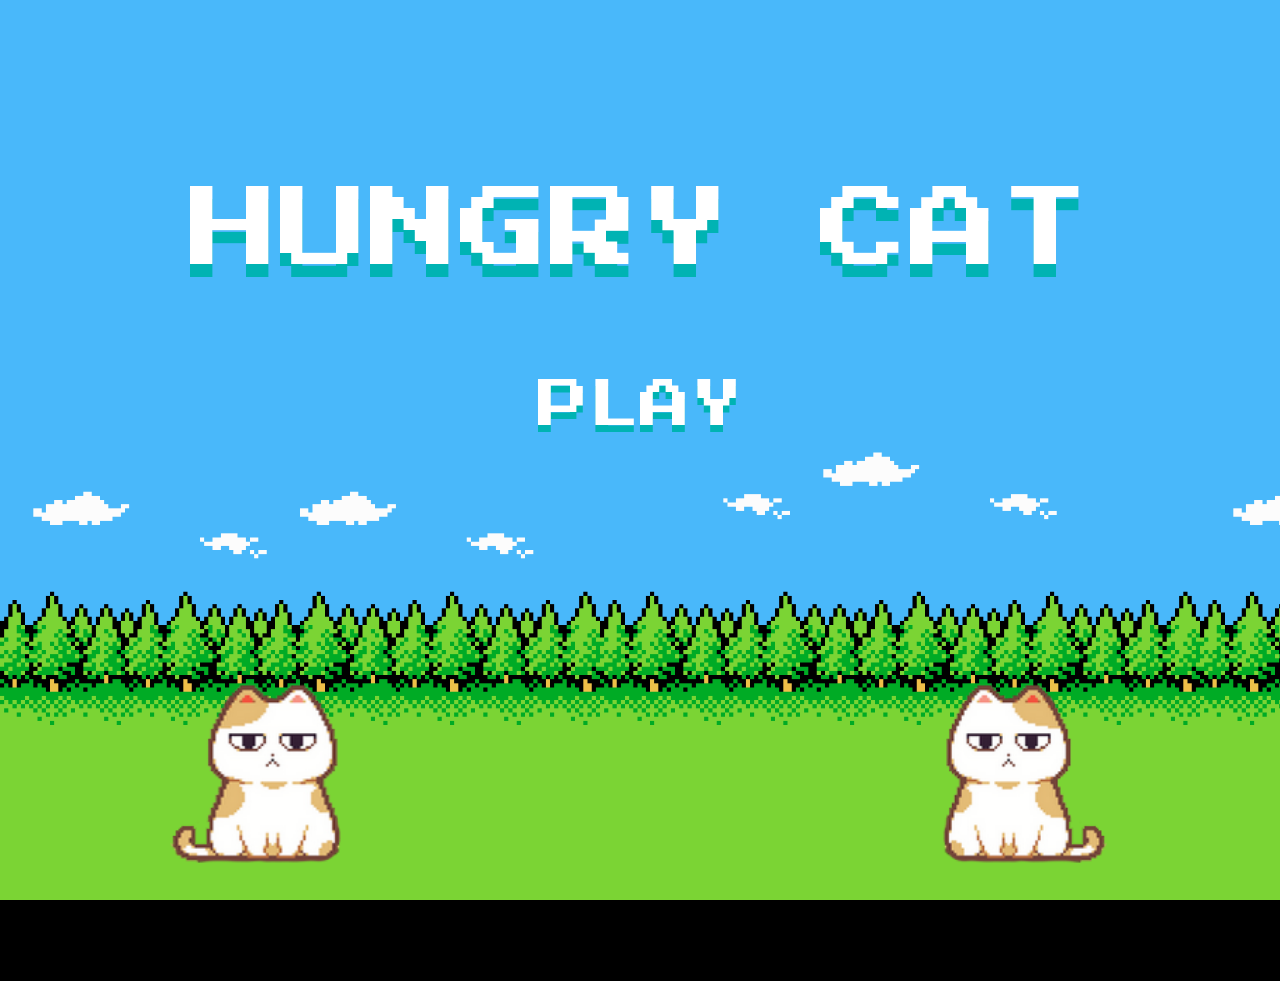
==== hungry-cat/index.html @ a3150f73 "Update index.html" ====
<!DOCTYPE html>
<html>
<head>
	<title>Hungry Cat</title>
	<meta charset=utf-8>
	<meta name=description content="">
	<meta name=viewport content="width=device-width, initial-scale=1">
	<link href="https://fonts.googleapis.com/css?family=Press+Start+2P&display=swap" rel="stylesheet">

	<style type="text/css">
	body{
		margin:0;
		font-family: sans-serif;
		background: black;
		-webkit-touch-callout: none;
		-webkit-text-security: none;
		-webkit-user-select: none;
	}
	#wrap{
		width: 100%;
		height: 100vh;
		position: relative;
		background-image: url('background.png');
		background-size: cover;
	}

	.unit1{
		height: 20%;
		width: 20%;
		background-size: contain;
		background-position: center;
		background-repeat: no-repeat;
		position: absolute;
		top: 0%;
		left: 0%;
		transition: all .1s;
	}
	.unit2{
		height: 20%;
		width: 20%;
		background-size: contain;
		background-position: center;
		background-repeat: no-repeat;
		position: absolute;
		top: 0%;
		left: 0%;
		transition: all .1s;
	}
	.u0{
		background-image: url('bomb.png');
		transform: scale(0.3);
	}
	.u1{
		background-image: url('fish.png');
		transform: scale(0.3);
	}
	.u2{
		background-image: url('fish.png');
		transform: scale(0.3);
	}
	.u3{
		background-image: url('blank.png');
		transform: scale(0.3);
	}
	.u3{
		background-image: url('blank.png');
		transform: scale(0.3);
	}
	#cat1{
		background-image: url('cat1.png');
		height: 20%;
		width: 20%;
		background-size: contain;
		background-position: center bottom;
		background-repeat: no-repeat;
		position: absolute;
		transition: all .1s;
		transform: scale(1);
	}
	#cat2{
		background-image: url('cat2.png');
		height: 20%;
		width: 20%;
		background-size: contain;
		background-position: center bottom;
		background-repeat: no-repeat;
		position: absolute;
		transition: all .1s;
		transform: scale(1);
	}
	#cat1_catch{
		background-image: url('cat1_catch.png');
		height: 20%;
		width: 20%;
		background-size: contain;
		background-position: center bottom;
		background-repeat: no-repeat;
		position: absolute;
		transition: all .1s;
		transform: scale(0);
	}
	#cat2_catch{
		background-image: url('cat2_catch.png');
		height: 20%;
		width: 20%;
		background-size: contain;
		background-position: center bottom;
		background-repeat: no-repeat;
		position: absolute;
		transition: all .1s;
		transform: scale(0);
	}
	#cat1_bomb{
		background-image: url('cat1_bomb.png');
		height: 20%;
		width: 20%;
		background-size: contain;
		background-position: center bottom;
		background-repeat: no-repeat;
		position: absolute;
		transition: all .1s;
		transform: scale(0);
	}
	#cat2_bomb{
		background-image: url('cat2_bomb.png');
		height: 20%;
		width: 20%;
		background-size: contain;
		background-position: center bottom;
		background-repeat: no-repeat;
		position: absolute;
		transition: all .1s;
		transform: scale(0);
	}
	#cat1_miss{
		background-image: url('cat1_miss.png');
		height: 20%;
		width: 20%;
		background-size: contain;
		background-position: center bottom;
		background-repeat: no-repeat;
		position: absolute;
		transition: all .1s;
		transform: scale(0);
	}
	#cat2_miss{
		background-image: url('cat2_miss.png');
		height: 20%;
		width: 20%;
		background-size: contain;
		background-position: center bottom;
		background-repeat: no-repeat;
		position: absolute;
		transition: all .1s;
		transform: scale(0);
	}
	#cat1_boom{
		background-image: url('boom.png');
		height: 40%;
		width: 40%;
		background-size: contain;
		background-position: center bottom;
		background-repeat: no-repeat;
		position: absolute;
		transition: all .25s;
		transform: scale(0);
	}
	#cat2_boom{
		background-image: url('boom.png');
		height: 40%;
		width: 40%;
		background-size: contain;
		background-position: center bottom;
		background-repeat: no-repeat;
		position: absolute;
		transition: all .25s;
		transform: scale(0);
	}
	#cat1_blank{
		background-image: url('blank.png');
		height: 50%;
		width: 40%;
		background-size: contain;
		background-position: center bottom;
		background-repeat: no-repeat;
		position: absolute;
		transform: scale(1);
		-webkit-text-security: none;
	}
	#cat2_blank{
		background-image: url('blank.png');
		height: 50%;
		width: 40%;
		background-size: contain;
		background-position: center bottom;
		background-repeat: no-repeat;
		position: absolute;
		transform: scale(1);
		-webkit-text-security: none;
	}

	#score {
		color: #f0f0f0;
    	text-shadow: 0em 0.14em #00B3B3;
		font-family: 'Press Start 2P', cursive;
		font-size: 7em;
		height: 50vh;
		display: flex;
		align-items: center;
		justify-content: center;
		transition: all .1s;
		transform: scale(0);
		-webkit-text-security: none;
	}

	#menu {
			width: 100%;
			height: 80vh;
			position: absolute;
			top: 0;
			left: 0;
			z-index: 10000;
			display: flex;
			align-items: center;
			justify-content: center;
			transition: all .1s;
			-webkit-text-security: none;
		}

    #name {
			color: white;
			justify-content: center;
			display: flex;
			transition: all .1s;
			-webkit-text-security: none;
		}
	#play {
			color: white;
			justify-content: center;
			display: flex;
			transition: all .1s;
			cursor: pointer;
			-webkit-text-security: none;
		}
    #name>div {
    		font-family: 'Press Start 2P', cursive;
    		text-shadow: 0em 0.14em #00B3B3;
			font-size: 7vw;
			margin: auto;
			border-radius: 1.25rem;
			user-select: none;
			transition: all .1s;
		}
	#play>div {
			font-family: 'Press Start 2P', cursive;
			text-shadow: 0em 0.14em #00B3B3;
			font-size: 4vw;
			padding: 0.05em 0.5em;
			margin: 2em;
			border-radius: 1.25rem;			
			transition: all .1s;
		}

	[x="0"]{left:-5%;}
	[x="1"]{left:-5%;}
	[x="2"]{left:0%;}
	[x="3"]{left:5%;}
	[x="4"]{left:10%;}
	[x="5"]{left:15%;}
	[x="6"]{left:20%;}
	[x="7"]{left:25%;}
	[x="8"]{left:30%;}
	[x="9"]{left:35%;}
	[x="10"]{left:40%;}
	[x="11"]{left:45%;}
	[x="12"]{left:50%;}
	[x="13"]{left:55%;}
	[x="14"]{left:60%;}
	[x="15"]{left:65%;}
	[x="16"]{left:70%;}
	[x="17"]{left:75%;}
	[x="18"]{left:80%;}
	[x="19"]{left:85%;}

	[y="0"]{top:20%;}
	[y="1"]{top:15%;}
	[y="2"]{top:10%;}
	[y="3"]{top:5%;}
	[y="4"]{top:3%;}
	[y="5"]{top:5%;}
	[y="6"]{top:9%;}
	[y="7"]{top:14%;}
	[y="8"]{top:20%;}
	[y="9"]{top:27%;}
	[y="10"]{top:37%;}
	[y="11"]{top:45%;}
	[y="12"]{top:52%;}
	[y="13"]{top:59%;}
	[y="14"]{top:66%;}
	[y="15"]{top:72%;}
	[y="16"]{top:70%;}
	[y="17"]{top:75%;}
	[y="18"]{top:76%;}
</style>
</head>
<body>
	<div id="menu">
		<div id="innerMenu">
			<div id="name">
				<div>HUNGRY CAT</div>
			</div>
			<div id="play" onclick="gameStart()">
				<div>PLAY</div>
			</div>
		</div>
	</div>

	<div id="wrap">
		
		<div id="score"></div>		
		<div id="cat1_catch" x="4" y="18"></div>
		<div id="cat2_catch" x="16" y="18"></div>
		<div id="cat1" x="4" y="18"></div>
		<div id="cat2" x="16" y="18"></div>
		<div id="cat1_bomb" x="4" y="18"></div>
		<div id="cat2_bomb" x="16" y="18"></div>
		<div id="cat1_miss" x="4" y="18"></div>
		<div id="cat2_miss" x="16" y="18"></div>
		<div id="cat1_boom" x="2" y="13"></div>
		<div id="cat2_boom" x="14" y="13"></div>
		<div id="cat1_blank" x="2" y="13" ontouchstart="cat_catch(1)" ontouchend="cat_dont(1)"></div>
		<div id="cat2_blank" x="14" y="13" ontouchstart="cat_catch(2)" ontouchend="cat_dont(2)"></div>
	</div>
<!-- onclick="control_cat(1)"  -->
	
	<script>
		nowID = 0;
		score = 0;
		cat1_status = 0;
		cat2_status = 0;
		control = 0;

		function gameStart() {

			let u1 = document.querySelectorAll(".unit1");
			for (var i = 0; i < u1.length; i++) {
				u1[i].outerHTML = "";
			}

			let u2 = document.querySelectorAll(".unit2");
			for (var i = 0; i < u2.length; i++) {
				u2[i].outerHTML = "";
			}

			letplay1 = setInterval(function(){newUnit1();},450)
			letplay2 = setInterval(function(){newUnit2();},450)
			skyfall1 = setInterval(function(){falling1();},120)
			skyfall2 = setInterval(function(){falling2();},120)
			control = 1;
			score = 0;
			cat1_status = 0;
			cat2_status = 0;

			cat1.style.transform = 'scale(1)';
        	cat1_catch.style.transform = 'scale(0)';
        	cat1_bomb.style.transform = 'scale(0)';
        	cat1_miss.style.transform = 'scale(0)';
        	cat1_boom.style.transform = 'scale(0)';
        	
        	cat2.style.transform = 'scale(1)';
        	cat2_catch.style.transform = 'scale(0)';
        	cat2_bomb.style.transform = 'scale(0)';
        	cat2_miss.style.transform = 'scale(0)';
        	cat2_boom.style.transform = 'scale(0)';
        	

			document.getElementById('name').style.transform = 'scale(0)';
			document.getElementById('play').style.transform = 'scale(0)';
			document.getElementById('score').style.transform = 'scale(1)';
			document.getElementById('score').innerHTML = 0;

			clearInterval(cat1_boom_ani);
        	clearInterval(cat2_boom_ani);

		}

		

		function newUnit1(){
			let u = document.createElement("div");
			u.setAttribute("x", 1);
			u.setAttribute("y", 0);
			u.setAttribute("class","unit1 u"+rand(5));
			u.setAttribute("id","unit1_"+nowID);
			wrap.appendChild(u);
			nowID++;
		}

		function newUnit2(){
			let u = document.createElement("div");
			u.setAttribute("x", 19);
			u.setAttribute("y", 0);
			u.setAttribute("class","unit2 u"+rand(5));
			u.setAttribute("id","unit2_"+nowID);
			wrap.appendChild(u);
			nowID++;
		}

		function falling1() {
			let u = document.querySelectorAll(".unit1");
			for (var i = 0; i < u.length; i++) {
				let nowY = u[i].getAttribute("y");
				let nowX = u[i].getAttribute("x");
				nowY = parseInt(nowY);
				nowX = parseInt(nowX);
				u[i].setAttribute("x", nowX + 1);
				u[i].setAttribute("y", nowY + 1);

				if (nowY == 15 && nowX == 16) {

					if (cat2_status == 1) {

	                    if (document.getElementsByClassName("unit1")[i].className == "unit1"+" "+"u"+1 == true 
	                    	||document.getElementsByClassName("unit1")[i].className == "unit1"+" "+"u"+2 == true){

	                            score++;
	                            document.getElementById('score').innerHTML = score;

	                    }else if (document.getElementsByClassName("unit1")[i].className == "unit1"+" "+"u"+0 == true ){

	                        	bomb(2);

	                    }

	                    u[i].outerHTML = "";

	                }

	                else if (cat2_status == 0) {

	                	if (document.getElementsByClassName("unit1")[i].className == "unit1"+" "+"u"+1 == true 
	                    	||document.getElementsByClassName("unit1")[i].className == "unit1"+" "+"u"+2 == true){

	                            miss();

	                    }

	                }

                }else if (nowY == 18) {

                    u[i].outerHTML = "";

                }
			}
		}

		function falling2() {
			let u = document.querySelectorAll(".unit2");
			for (var i = 0; i < u.length; i++) {
				let nowY = u[i].getAttribute("y");
				let nowX = u[i].getAttribute("x");
				nowY = parseInt(nowY);
				nowX = parseInt(nowX);
				u[i].setAttribute("x", nowX - 1);
				u[i].setAttribute("y", nowY + 1);
				if (nowY == 15 && nowX == 4) {

					if (cat1_status == 1) {

	                    if (document.getElementsByClassName("unit2")[i].className == "unit2"+" "+"u"+1 == true 
	                    	||document.getElementsByClassName("unit2")[i].className == "unit2"+" "+"u"+2 == true){

	                            score++;
	                        	document.getElementById('score').innerHTML = score;

	                    }else if (document.getElementsByClassName("unit2")[i].className == "unit2"+" "+"u"+0 == true ){

	                            bomb(1);

	                    }

						u[i].outerHTML = "";

	                }
					else if (cat1_status == 0) {
	                	if (document.getElementsByClassName("unit2")[i].className == "unit2"+" "+"u"+1 == true 
	                    	||document.getElementsByClassName("unit2")[i].className == "unit2"+" "+"u"+2 == true){

	                            miss();

	                    }

	                }
                }else if (nowY == 18) {

                    u[i].outerHTML = "";

                }

			}

		}

		function bomb(event) {

			stop();

            cat1.style.transform = 'scale(0)';
        	cat1_catch.style.transform = 'scale(0)';
        	cat2.style.transform = 'scale(0)';
        	cat2_catch.style.transform = 'scale(0)';

			if (event == 1) {
        		cat1_boom.style.transform = 'scale(1)';
        		cat1_bomb.style.transform = 'scale(1)';
        		cat2_miss.style.transform = 'scale(1)';
        		cat1_boom_ani = setInterval(function() {cat1_boom.style.transform = "scale(0)";},250);
			}
			if (event == 2) {
				cat2_boom.style.transform = 'scale(1)';
        		cat1_miss.style.transform = 'scale(1)';
        		cat2_bomb.style.transform = 'scale(1)';
        		cat2_boom_ani = setInterval(function() {cat2_boom.style.transform = "scale(0)";},250);
			}

			document.getElementById('play').style.transform = 'scale(1)';

		}

		function miss() {

			stop();

            cat1.style.transform = 'scale(0)';
        	cat1_catch.style.transform = 'scale(0)';
        	cat2.style.transform = 'scale(0)';
        	cat2_catch.style.transform = 'scale(0)';
        	cat1_miss.style.transform = 'scale(1)';
        	cat2_miss.style.transform = 'scale(1)';

        	document.getElementById('play').style.transform = 'scale(1)';

		}

		function stop() {

			clearInterval(letplay1);
            clearInterval(skyfall1);
            clearInterval(letplay2);
            clearInterval(skyfall2);
            control = 0;

		}

		function cat_catch(num) {

			if (num == 1) {

				if (cat1_status == 0 && control == 1) {

					cat1.style.transform = 'scale(0)';
					cat1_catch.style.transform = 'scale(1)';
					cat1_status = 1;
				}

			}

			if (num == 2) {

				if (cat2_status == 0 && control == 1) {

					cat2.style.transform = 'scale(0)';
        			cat2_catch.style.transform = 'scale(1)';
        			cat2_status = 1;
        		}
					
			}

		}

		function cat_dont(number) {

			if (number == 1) {

				if (cat1_status == 1 && control == 1) {

					cat1_catch.style.transform = 'scale(0)';
        			cat1.style.transform = 'scale(1)';
        			cat1_status = 0;
        		}

			}

			if (number == 2) {

				if (cat2_status == 1 && control == 1) {

					cat2_catch.style.transform = 'scale(0)';
        			cat2.style.transform = 'scale(1)';
        			cat2_status = 0;
        		}
					
			}

		}

		// function control_cat(control_state) {

		// 	if (control_state == 1) {

		// 		if (cat1_status == 0 && control == 1) {

		// 			cat1.style.transform = 'scale(0)';
		// 			cat1_catch.style.transform = 'scale(1)';
		// 			cat1_status = 1;

		// 		} else if (cat1_status == 1 && control == 1) {

		// 			cat1_catch.style.transform = 'scale(0)';
  //       			cat1.style.transform = 'scale(1)';
  //       			cat1_status = 0;
  //       		}

		// 	}

		// 	if (control_state == 2) {

		// 		if (cat2_status == 0 && control == 1) {

		// 			cat2.style.transform = 'scale(0)';
  //       			cat2_catch.style.transform = 'scale(1)';
  //       			cat2_status = 1;

  //       		} else if (cat2_status == 1 && control == 1) {

		// 			cat2_catch.style.transform = 'scale(0)';
  //       			cat2.style.transform = 'scale(1)';
  //       			cat2_status = 0;
  //       		}
					
		// 	}

		// }

        window.onkeydown = function (e) {
        var code = e.keyCode ? e.keyCode : e.which;

        if (code === 13 && control == 0) {
        	gameStart();
        }

        if (code === 37 && cat1_status == 0 && control == 1) {
        	cat1.style.transform = 'scale(0)';
        	cat1_catch.style.transform = 'scale(1)';
        	cat1_status = 1;	
        }

        else if (code === 37 && cat1_status == 1 && control == 1) {
        	cat1_catch.style.transform = 'scale(0)';
        	cat1.style.transform = 'scale(1)';
        	cat1_status = 0;
        }

        if (code === 39 && cat2_status == 0 && control == 1) {
        	cat2.style.transform = 'scale(0)';
        	cat2_catch.style.transform = 'scale(1)';
        	cat2_status = 1;
        }

        else if (code === 39 && cat2_status == 1 && control == 1) {
        	cat2_catch.style.transform = 'scale(0)';
        	cat2.style.transform = 'scale(1)';
        	cat2_status = 0;
        }};

        function rand(max) {
			return Math.floor(Math.random() * Math.floor(max));
		}

	</script>
</body>
</html>
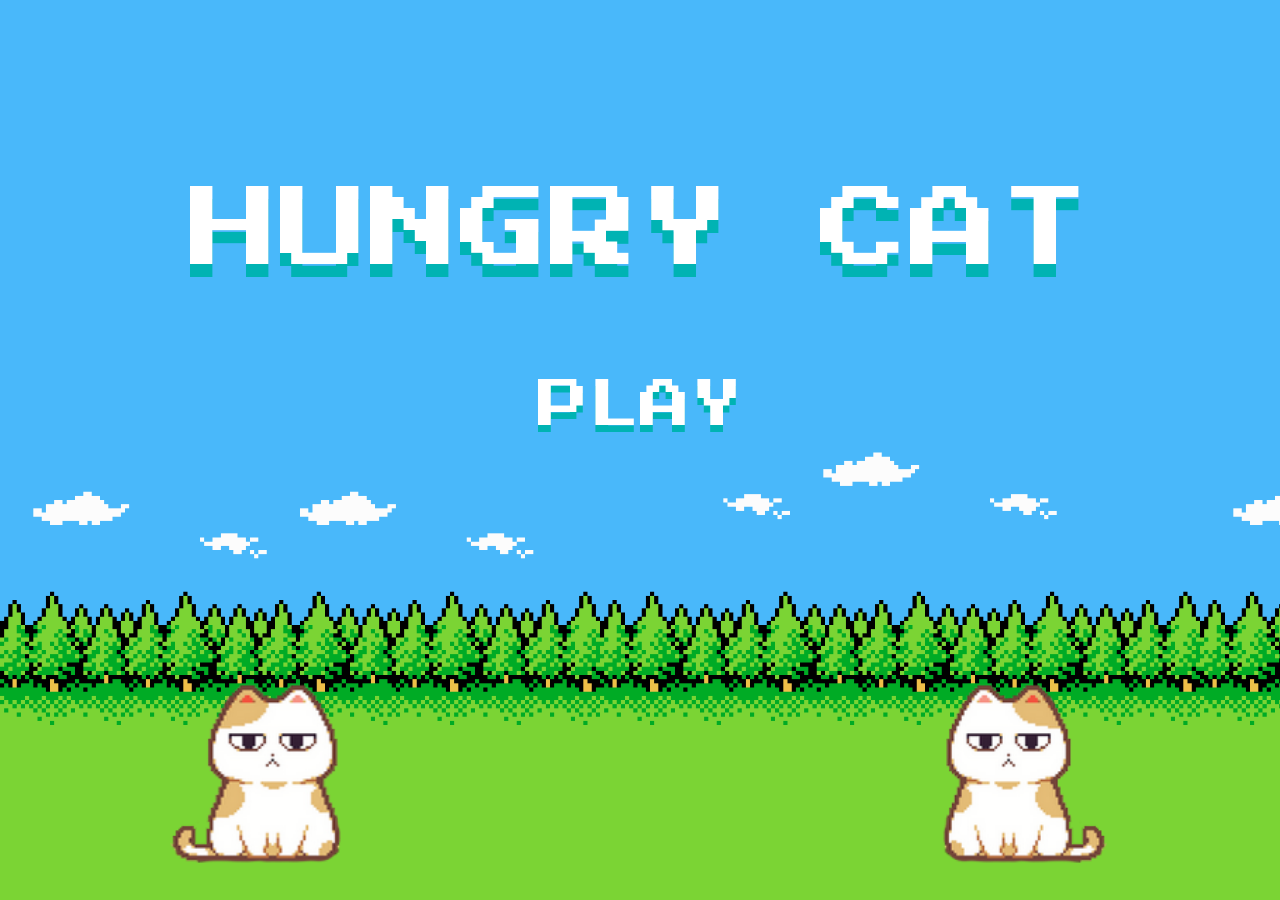
==== commit eb437bf9: "Update index.html" ====
--- a/hungry-cat/index.html
+++ b/hungry-cat/index.html
@@ -178,8 +178,8 @@
 	}
 	#cat1_blank{
 		background-image: url('blank.png');
-		height: 50%;
-		width: 40%;
+		height: 40%;
+		width: 30%;
 		background-size: contain;
 		background-position: center bottom;
 		background-repeat: no-repeat;
@@ -189,8 +189,8 @@
 	}
 	#cat2_blank{
 		background-image: url('blank.png');
-		height: 50%;
-		width: 40%;
+		height: 40%;
+		width: 30%;
 		background-size: contain;
 		background-position: center bottom;
 		background-repeat: no-repeat;
@@ -328,8 +328,8 @@
 		<div id="cat2_miss" x="16" y="18"></div>
 		<div id="cat1_boom" x="2" y="13"></div>
 		<div id="cat2_boom" x="14" y="13"></div>
-		<div id="cat1_blank" x="2" y="13" ontouchstart="cat_catch(1)" ontouchend="cat_dont(1)"></div>
-		<div id="cat2_blank" x="14" y="13" ontouchstart="cat_catch(2)" ontouchend="cat_dont(2)"></div>
+		<div id="cat1_blank" x="3" y="13" ontouchstart="cat_catch(1)" ontouchend="cat_dont(1)"></div>
+		<div id="cat2_blank" x="15" y="13" ontouchstart="cat_catch(2)" ontouchend="cat_dont(2)"></div>
 	</div>
 <!-- onclick="control_cat(1)"  -->
 	
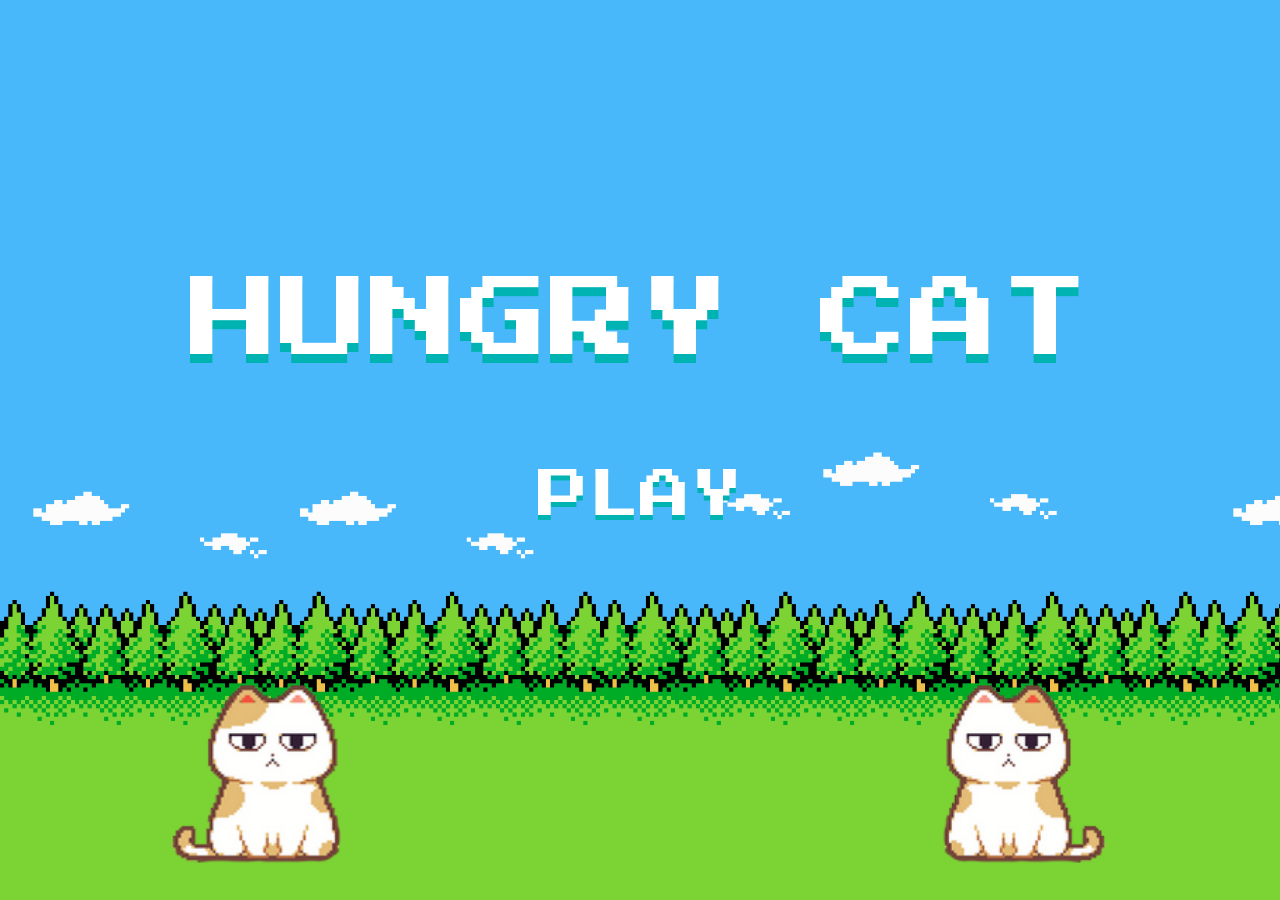
==== commit a3435b98: "patch" ====
--- a/hungry-cat/index.html
+++ b/hungry-cat/index.html
@@ -5,6 +5,7 @@
 	<meta charset=utf-8>
 	<meta name=description content="">
 	<meta name=viewport content="width=device-width, initial-scale=1">
+	<link rel="shortcut icon" href="cat2.png" />
 	<link href="https://fonts.googleapis.com/css?family=Press+Start+2P&display=swap" rel="stylesheet">
 
 	<style type="text/css">
@@ -201,10 +202,10 @@
 
 	#score {
 		color: #f0f0f0;
-    	text-shadow: 0em 0.14em #00B3B3;
+    	text-shadow: 0em 0.1em #00B3B3;
 		font-family: 'Press Start 2P', cursive;
-		font-size: 7em;
-		height: 50vh;
+		font-size: 7vw;
+		height: 40vh;
 		display: flex;
 		align-items: center;
 		justify-content: center;
@@ -213,13 +214,28 @@
 		-webkit-text-security: none;
 	}
 
+	#best_score {
+		color: #f0f0f0;
+    	text-shadow: 0em 0.1em #00B3B3;
+		font-family: 'Press Start 2P', cursive;
+		font-size: 3vw;
+		height: 0vh;
+		display: flex;
+		align-items: center;
+		justify-content: center;
+		transition: all .1s;
+		transform: scale(0);
+		-webkit-text-security: none;
+	}
+
 	#menu {
 			width: 100%;
-			height: 80vh;
+			height: 100vh;
 			position: absolute;
 			top: 0;
 			left: 0;
 			z-index: 10000;
+			/*background-color: rgba(0, 0, 0, 0.5);*/
 			display: flex;
 			align-items: center;
 			justify-content: center;
@@ -244,7 +260,7 @@
 		}
     #name>div {
     		font-family: 'Press Start 2P', cursive;
-    		text-shadow: 0em 0.14em #00B3B3;
+    		text-shadow: 0em 0.1em #00B3B3;
 			font-size: 7vw;
 			margin: auto;
 			border-radius: 1.25rem;
@@ -253,7 +269,7 @@
 		}
 	#play>div {
 			font-family: 'Press Start 2P', cursive;
-			text-shadow: 0em 0.14em #00B3B3;
+			text-shadow: 0em 0.1em #00B3B3;
 			font-size: 4vw;
 			padding: 0.05em 0.5em;
 			margin: 2em;
@@ -317,7 +333,8 @@
 
 	<div id="wrap">
 		
-		<div id="score"></div>		
+		<div id="score"></div>
+		<div id="best_score"></div>
 		<div id="cat1_catch" x="4" y="18"></div>
 		<div id="cat2_catch" x="16" y="18"></div>
 		<div id="cat1" x="4" y="18"></div>
@@ -331,16 +348,27 @@
 		<div id="cat1_blank" x="3" y="13" ontouchstart="cat_catch(1)" ontouchend="cat_dont(1)"></div>
 		<div id="cat2_blank" x="15" y="13" ontouchstart="cat_catch(2)" ontouchend="cat_dont(2)"></div>
 	</div>
+	<audio src="sound/catch.wav" id="catch"></audio>
+	<audio src="sound/boom.wav" id="boom"></audio>
+	<audio src="sound/miss.wav" id="miss"></audio>
+	<audio src="sound/bgm.mp3" id="bgm"></audio>
 <!-- onclick="control_cat(1)"  -->
 	
 	<script>
 		nowID = 0;
 		score = 0;
+		best = 0;
 		cat1_status = 0;
 		cat2_status = 0;
 		control = 0;
+		catch_s = document.getElementById("catch");
+		boom_s = document.getElementById("boom");
+		miss_s = document.getElementById("miss");
+		bgm_s = document.getElementById("bgm");
 
 		function gameStart() {
+
+	        bgm_s.play();
 
 			let u1 = document.querySelectorAll(".unit1");
 			for (var i = 0; i < u1.length; i++) {
@@ -352,6 +380,10 @@
 				u2[i].outerHTML = "";
 			}
 
+			// letplay1 = setInterval(function(){newUnit1();},1000)
+			// letplay2 = setInterval(function(){newUnit2();},1000)
+			// skyfall1 = setInterval(function(){falling1();},100)
+			// skyfall2 = setInterval(function(){falling2();},100)
 			letplay1 = setInterval(function(){newUnit1();},450)
 			letplay2 = setInterval(function(){newUnit2();},450)
 			skyfall1 = setInterval(function(){falling1();},120)
@@ -377,6 +409,7 @@
 			document.getElementById('name').style.transform = 'scale(0)';
 			document.getElementById('play').style.transform = 'scale(0)';
 			document.getElementById('score').style.transform = 'scale(1)';
+			document.getElementById('best_score').style.transform = 'scale(0)';
 			document.getElementById('score').innerHTML = 0;
 
 			clearInterval(cat1_boom_ani);
@@ -384,29 +417,32 @@
 
 		}
 
-		
-
 		function newUnit1(){
 			let u = document.createElement("div");
-			u.setAttribute("x", 1);
-			u.setAttribute("y", 0);
+			u.setAttribute("x", 2);
+			u.setAttribute("y", 1);
 			u.setAttribute("class","unit1 u"+rand(5));
 			u.setAttribute("id","unit1_"+nowID);
 			wrap.appendChild(u);
 			nowID++;
+
 		}
 
 		function newUnit2(){
 			let u = document.createElement("div");
-			u.setAttribute("x", 19);
-			u.setAttribute("y", 0);
+			u.setAttribute("x", 18);
+			u.setAttribute("y", 1);
 			u.setAttribute("class","unit2 u"+rand(5));
 			u.setAttribute("id","unit2_"+nowID);
 			wrap.appendChild(u);
 			nowID++;
+			// clearInterval(cat1_catch_ani);
 		}
 
 		function falling1() {
+
+			
+
 			let u = document.querySelectorAll(".unit1");
 			for (var i = 0; i < u.length; i++) {
 				let nowY = u[i].getAttribute("y");
@@ -416,6 +452,11 @@
 				u[i].setAttribute("x", nowX + 1);
 				u[i].setAttribute("y", nowY + 1);
 
+				var sound_catch1 = true;
+				var sound_boom1 = true;
+				var sound_miss1 = true;
+				
+
 				if (nowY == 15 && nowX == 16) {
 
 					if (cat2_status == 1) {
@@ -423,12 +464,27 @@
 	                    if (document.getElementsByClassName("unit1")[i].className == "unit1"+" "+"u"+1 == true 
 	                    	||document.getElementsByClassName("unit1")[i].className == "unit1"+" "+"u"+2 == true){
 
-	                            score++;
-	                            document.getElementById('score').innerHTML = score;
+	                            // score++;
+	                            // document.getElementById('score').innerHTML = score;
+
+	                            scorePlus();
+
+	                            if (sound_catch1) {
+	                            	catch_s.pause();
+	                            	catch_s.currentTime = 0;
+	                            	catch_s.play();
+	                            	sound_catch1 = false;
+	                            }
 
 	                    }else if (document.getElementsByClassName("unit1")[i].className == "unit1"+" "+"u"+0 == true ){
 
 	                        	bomb(2);
+	                        	if (sound_boom1) {
+	                            	boom_s.pause();
+	                            	boom_s.currentTime = 0;
+	                            	boom_s.play();
+	                            	sound_boom1 = false;
+	                            }
 
 	                    }
 
@@ -442,6 +498,12 @@
 	                    	||document.getElementsByClassName("unit1")[i].className == "unit1"+" "+"u"+2 == true){
 
 	                            miss();
+	                        	if (sound_miss1) {
+	                            	miss_s.pause();
+	                            	miss_s.currentTime = 0;
+	                            	miss_s.play();
+	                            	sound_miss1 = false;
+	                            }
 
 	                    }
 
@@ -456,6 +518,7 @@
 		}
 
 		function falling2() {
+
 			let u = document.querySelectorAll(".unit2");
 			for (var i = 0; i < u.length; i++) {
 				let nowY = u[i].getAttribute("y");
@@ -464,6 +527,11 @@
 				nowX = parseInt(nowX);
 				u[i].setAttribute("x", nowX - 1);
 				u[i].setAttribute("y", nowY + 1);
+
+				var sound_catch2 = true;
+				var sound_boom2 = true;
+				var sound_miss2 = true;
+
 				if (nowY == 15 && nowX == 4) {
 
 					if (cat1_status == 1) {
@@ -471,16 +539,35 @@
 	                    if (document.getElementsByClassName("unit2")[i].className == "unit2"+" "+"u"+1 == true 
 	                    	||document.getElementsByClassName("unit2")[i].className == "unit2"+" "+"u"+2 == true){
 
-	                            score++;
-	                        	document.getElementById('score').innerHTML = score;
+	                         //    score++;
+	                        	// document.getElementById('score').innerHTML = score;
+
+	                        	//cat1_catch.style.transform = 'scaleX(1.3)';
+        						//cat1_catch_ani = setInterval(function() {cat1_catch.style.transform = "scale(1)";},70);
+
+        						scorePlus();
+
+	                        	if (sound_catch2) {
+	                            	catch_s.pause();
+	                            	catch_s.currentTime = 0;
+	                            	catch_s.play();
+	                            	sound_catch2 = false;
+	                            }
 
 	                    }else if (document.getElementsByClassName("unit2")[i].className == "unit2"+" "+"u"+0 == true ){
 
 	                            bomb(1);
+	                            if (sound_boom2) {
+	                            	boom_s.pause();
+	                            	boom_s.currentTime = 0;
+	                            	boom_s.play();
+	                            	sound_boom2 = false;
+	                            }
 
 	                    }
 
 						u[i].outerHTML = "";
+						
 
 	                }
 					else if (cat1_status == 0) {
@@ -488,6 +575,12 @@
 	                    	||document.getElementsByClassName("unit2")[i].className == "unit2"+" "+"u"+2 == true){
 
 	                            miss();
+	                        	if (sound_miss2) {
+	                            	miss_s.pause();
+	                            	miss_s.currentTime = 0;
+	                            	miss_s.play();
+	                            	sound_miss2 = false;
+	                            }
 
 	                    }
 
@@ -505,11 +598,6 @@
 		function bomb(event) {
 
 			stop();
-
-            cat1.style.transform = 'scale(0)';
-        	cat1_catch.style.transform = 'scale(0)';
-        	cat2.style.transform = 'scale(0)';
-        	cat2_catch.style.transform = 'scale(0)';
 
 			if (event == 1) {
         		cat1_boom.style.transform = 'scale(1)';
@@ -524,32 +612,50 @@
         		cat2_boom_ani = setInterval(function() {cat2_boom.style.transform = "scale(0)";},250);
 			}
 
-			document.getElementById('play').style.transform = 'scale(1)';
-
 		}
 
 		function miss() {
 
 			stop();
+
+        	cat1_miss.style.transform = 'scale(1)';
+        	cat2_miss.style.transform = 'scale(1)';      	
+
+		}
+
+		function stop() {
+
+			clearInterval(letplay1);
+            clearInterval(skyfall1);
+            clearInterval(letplay2);
+            clearInterval(skyfall2);
 
             cat1.style.transform = 'scale(0)';
         	cat1_catch.style.transform = 'scale(0)';
         	cat2.style.transform = 'scale(0)';
         	cat2_catch.style.transform = 'scale(0)';
-        	cat1_miss.style.transform = 'scale(1)';
-        	cat2_miss.style.transform = 'scale(1)';
+
+            best_score.style.transform = 'scale(1)';
+        	document.getElementById('best_score').innerHTML = "BEST SCORE : " + best;
 
         	document.getElementById('play').style.transform = 'scale(1)';
 
-		}
-
-		function stop() {
-
-			clearInterval(letplay1);
-            clearInterval(skyfall1);
-            clearInterval(letplay2);
-            clearInterval(skyfall2);
             control = 0;
+
+            bgm_s.pause();
+			bgm_s.currentTime = 0;
+		}
+
+		function scorePlus() {
+
+			score++;
+	        document.getElementById('score').innerHTML = score;
+	        
+	        if (score > best) {
+
+	        	best = score;
+
+	        }
 
 		}
 
@@ -656,23 +762,29 @@
         	cat1_status = 1;	
         }
 
-        else if (code === 37 && cat1_status == 1 && control == 1) {
+        if (code === 39 && cat2_status == 0 && control == 1) {
+        	cat2.style.transform = 'scale(0)';
+        	cat2_catch.style.transform = 'scale(1)';
+        	cat2_status = 1;
+        }};
+
+        window.onkeyup = function (e) {
+        var code = e.keyCode ? e.keyCode : e.which;
+
+        if (code === 37 && cat1_status == 1 && control == 1) {
         	cat1_catch.style.transform = 'scale(0)';
         	cat1.style.transform = 'scale(1)';
         	cat1_status = 0;
         }
 
-        if (code === 39 && cat2_status == 0 && control == 1) {
-        	cat2.style.transform = 'scale(0)';
-        	cat2_catch.style.transform = 'scale(1)';
-        	cat2_status = 1;
-        }
-
-        else if (code === 39 && cat2_status == 1 && control == 1) {
+		if (code === 39 && cat2_status == 1 && control == 1) {
         	cat2_catch.style.transform = 'scale(0)';
         	cat2.style.transform = 'scale(1)';
+        	cat2_catch.style.transform = 'scale(0)';
         	cat2_status = 0;
         }};
+
+        
 
         function rand(max) {
 			return Math.floor(Math.random() * Math.floor(max));
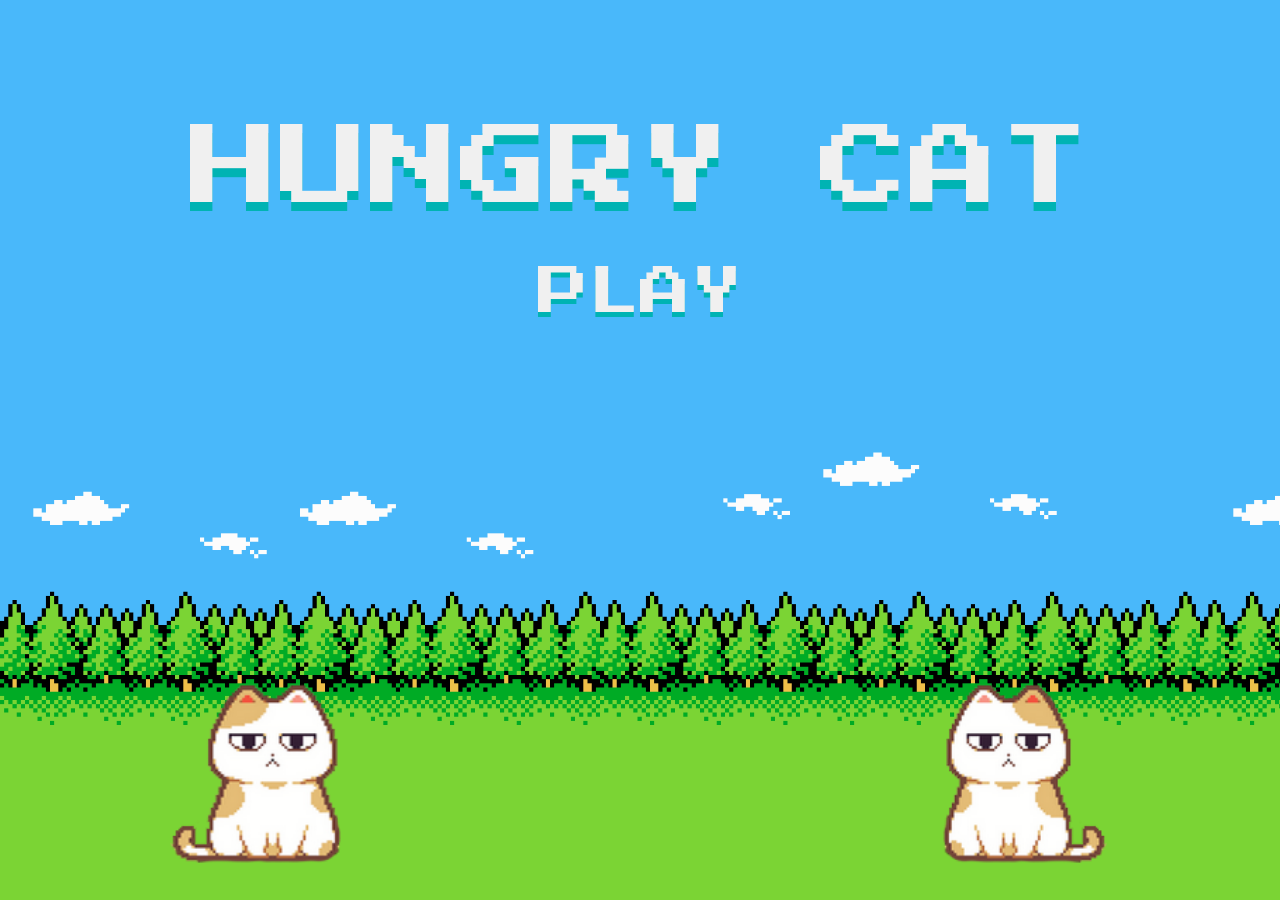
==== commit 1ec5c047: "Update index.html" ====
--- a/hungry-cat/index.html
+++ b/hungry-cat/index.html
@@ -186,6 +186,7 @@
 		background-repeat: no-repeat;
 		position: absolute;
 		transform: scale(1);
+		cursor: pointer;
 		-webkit-text-security: none;
 	}
 	#cat2_blank{
@@ -197,6 +198,7 @@
 		background-repeat: no-repeat;
 		position: absolute;
 		transform: scale(1);
+		cursor: pointer;
 		-webkit-text-security: none;
 	}
 
@@ -205,7 +207,7 @@
     	text-shadow: 0em 0.1em #00B3B3;
 		font-family: 'Press Start 2P', cursive;
 		font-size: 7vw;
-		height: 40vh;
+		height: 23vh;
 		display: flex;
 		align-items: center;
 		justify-content: center;
@@ -218,8 +220,8 @@
 		color: #f0f0f0;
     	text-shadow: 0em 0.1em #00B3B3;
 		font-family: 'Press Start 2P', cursive;
-		font-size: 3vw;
-		height: 0vh;
+		font-size: 2.5vw;
+		height: 4vh;
 		display: flex;
 		align-items: center;
 		justify-content: center;
@@ -230,7 +232,7 @@
 
 	#menu {
 			width: 100%;
-			height: 100vh;
+			height: 55vh;
 			position: absolute;
 			top: 0;
 			left: 0;
@@ -240,18 +242,18 @@
 			align-items: center;
 			justify-content: center;
 			transition: all .1s;
-			-webkit-text-security: none;
+			
 		}
 
     #name {
-			color: white;
+			color: #f0f0f0;
 			justify-content: center;
 			display: flex;
 			transition: all .1s;
 			-webkit-text-security: none;
 		}
 	#play {
-			color: white;
+			color: #f0f0f0;
 			justify-content: center;
 			display: flex;
 			transition: all .1s;
@@ -272,7 +274,7 @@
 			text-shadow: 0em 0.1em #00B3B3;
 			font-size: 4vw;
 			padding: 0.05em 0.5em;
-			margin: 2em;
+			margin: 1em;
 			border-radius: 1.25rem;			
 			transition: all .1s;
 		}
@@ -320,16 +322,7 @@
 </style>
 </head>
 <body>
-	<div id="menu">
-		<div id="innerMenu">
-			<div id="name">
-				<div>HUNGRY CAT</div>
-			</div>
-			<div id="play" onclick="gameStart()">
-				<div>PLAY</div>
-			</div>
-		</div>
-	</div>
+	
 
 	<div id="wrap">
 		
@@ -345,8 +338,18 @@
 		<div id="cat2_miss" x="16" y="18"></div>
 		<div id="cat1_boom" x="2" y="13"></div>
 		<div id="cat2_boom" x="14" y="13"></div>
-		<div id="cat1_blank" x="3" y="13" ontouchstart="cat_catch(1)" ontouchend="cat_dont(1)"></div>
-		<div id="cat2_blank" x="15" y="13" ontouchstart="cat_catch(2)" ontouchend="cat_dont(2)"></div>
+		<div id="cat1_blank" x="3" y="13" onmousedown="cat_catch(1)" onmouseup="cat_dont(1)" ontouchstart="cat_catch(1)" ontouchend="cat_dont(1)"></div>
+		<div id="cat2_blank" x="15" y="13" onmousedown="cat_catch(2)" onmouseup="cat_dont(2)" ontouchstart="cat_catch(2)" ontouchend="cat_dont(2)"></div>
+	</div>
+	<div id="menu">
+		<div id="innerMenu">
+			<div id="name">
+				<div>HUNGRY CAT</div>
+			</div>
+			<div id="play" onclick="gameStart()">
+				<div>PLAY</div>
+			</div>
+		</div>
 	</div>
 	<audio src="sound/catch.wav" id="catch"></audio>
 	<audio src="sound/boom.wav" id="boom"></audio>
@@ -467,6 +470,10 @@
 	                            // score++;
 	                            // document.getElementById('score').innerHTML = score;
 
+	                            cat2_catch.style.transform = 'scale(1.3,0.9)';
+        						setTimeout(function() {cat2_catch.style.transform = "scale(1)";},100);
+
+
 	                            scorePlus();
 
 	                            if (sound_catch1) {
@@ -509,7 +516,7 @@
 
 	                }
 
-                }else if (nowY == 18) {
+                }else if (nowY == 17) {
 
                     u[i].outerHTML = "";
 
@@ -542,8 +549,8 @@
 	                         //    score++;
 	                        	// document.getElementById('score').innerHTML = score;
 
-	                        	//cat1_catch.style.transform = 'scaleX(1.3)';
-        						//cat1_catch_ani = setInterval(function() {cat1_catch.style.transform = "scale(1)";},70);
+	                        	cat1_catch.style.transform = 'scale(1.3,0.9)';
+        						setTimeout(function() {cat1_catch.style.transform = "scale(1)";},100);
 
         						scorePlus();
 
@@ -585,7 +592,7 @@
 	                    }
 
 	                }
-                }else if (nowY == 18) {
+                }else if (nowY == 17) {
 
                     u[i].outerHTML = "";
 
